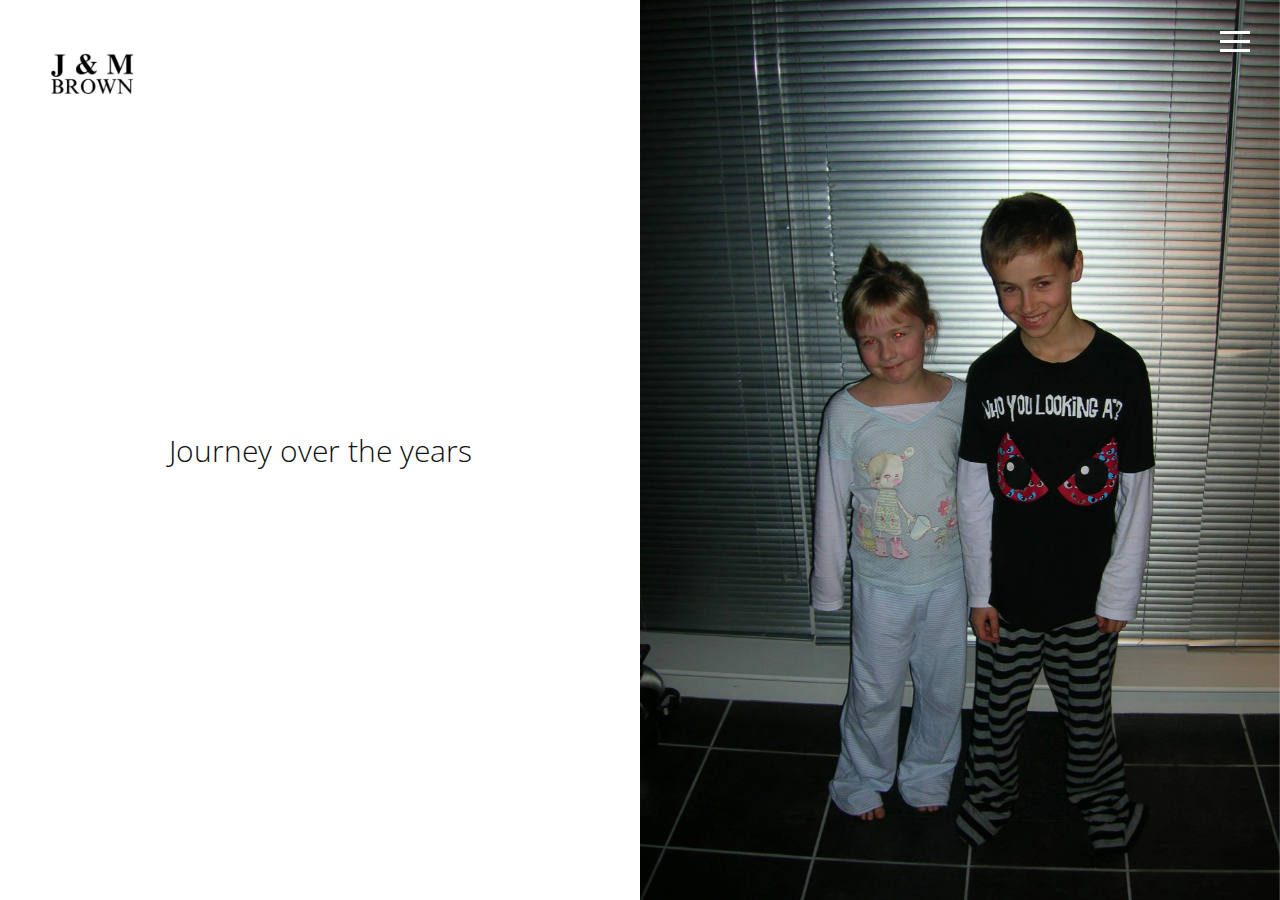
==== index.html @ 5e750aea "Create photobook" ====
<!DOCTYPE html>
<html lang="en">
   <head>
      <meta charset="utf-8">
      <meta http-equiv="X-UA-Compatible" content="IE=edge">
      <meta name="viewport" content="width=device-width, initial-scale=1">
      <meta name="description" content="">
      <meta name="author" content="">
      <title>J&M</title>
      <!-- Css -->
      <link href="css/bootstrap.css" rel="stylesheet">
      <link href="css/style.css" rel="stylesheet">
   </head>
   <body>
      <nav class="navbar navbar-default navbar-fixed-top">
         <div class="col-md-12">
            <div class="nav">
               <button class="btn-nav">
               <span class="icon-bar inverted top"></span>
               <span class="icon-bar inverted middle"></span>
               <span class="icon-bar inverted bottom"></span>
               </button>
            </div>
            <a class="navbar-brand" href="index.html">
            <img class="logo" src="img/logo.jpg" alt="logo">
            </a>
            <div class="nav-content hideNav hidden">
               <ul class="nav-list vcenter">
                  <li class="nav-item"><a class="item-anchor" href="index.html">Home</a></li>
                  <li class="nav-item"><a class="item-anchor" href="about.html">About</a></li>
                  <li class="nav-item"><a class="item-anchor" href="portfolio.html">Gallery</a></li>
                  <!-- <li class="nav-item"><a class="item-anchor" href="contact.html">Contact</a></li> -->
               </ul>
            </div>
         </div>
      </nav>
      <!-- Header -->
      <div class="span12">
         <div class="col-md-6 no-gutter text-center fill">
            <h2 class="vcenter">Journey over the years</h2>
         </div>
         <div class="col-md-6 no-gutter text-center">
            <div id="header" data-speed="2" data-type="background">
               <div id="headslide" class="carousel slide" data-ride="carousel">
                  <div class="carousel-inner" role="listbox">
                     <div class="item active">
                        <img src="img/4.jpg" alt="Slide">
                     </div>
                     <div class="item">
                        <img src="img/3.jpg" alt="Slide">
                     </div>
                     <div class="item">
                        <img src="img/1.jpg" alt="Slide">
                     </div>
                     <div class="item">
                        <img src="img/2.jpg" alt="Slide">
                     </div>
                  </div>
               </div>
            </div>
         </div>
      </div>
      <div style="clear:both;"></div>
      <!-- script -->
      <script src="js/jquery.js"></script>
      <script src="js/bootstrap.min.js"></script>
      <script src="js/menu-color.js"></script>
      <script src="js/modernizr.js"></script>
      <script src="js/script.js"></script>
   </body>
</html>
---- css/style.css ----
@import url(https://fonts.googleapis.com/css?family=Open+Sans:400,300);
@import 'https://fonts.googleapis.com/css?family=Fauna+One';

/*---------- Global Style ----------*/

body {
    color: #222;
    font-family: 'Fauna One', serif;
    font-size: 17px;
    line-height: 1.8!important;
}
html {
    overflow-x: hidden;
}
h1,
h2,
h3,
h4,
h5,
h6 {
    font-family: 'Open Sans', sans-serif;
    font-weight: 200;
    color: #111;
    line-height: 1.5em;
    margin-top: 0;
}
p {
    font-family: 'Fauna One', serif;
    font-weight: 300;
    margin-top: 1px;
}
p,
ul,
li {
    color: #666;
}
section {
    padding-top: 185px;
    padding-bottom: 185px;
}
.no-gutter {
    padding-right: 0;
    padding-left: 0;
}
a,
a:link {
    color: #666;
}
a:hover,
a:focus,
a:visited {
    color: #666;
    text-decoration: none;
}
.vcenter {
    position: relative;
    top: 50%;
    transform: translateY(-50%);
    -webkit-transform: translateY(-50%);
    -ms-transform: translateY(-50%);
}
.fill {
    height: 100vh;
}
.margin-top-05 {
    margin-top: 0.5em;
}
.margin-top-10 {
    margin-top: 1.0em;
}
.margin-top-15 {
    margin-top: 1.5em;
}
.margin-top-20 {
    margin-top: 2.0em;
}
.margin-top-25 {
    margin-top: 2.5em;
}
.margin-top-30 {
    margin-top: 3.0em;
}
.margin-top-35 {
    margin-top: 3.5em;
}
.margin-top-40 {
    margin-top: 4.0em;
}
.margin-top-45 {
    margin-top: 4.5em;
}

/*---------- Navbar ----------*/

.nav {
    position: relative;
    width: auto;
    display: inline-block;
    border: none;
    float: right;
    z-index: 99999;
}
.navbar-fixed-top {
    padding-top: 10px;
}
.navbar-brand {
    padding-top: 25px;
}
.navbar-brand > img {
    max-width: 127px;
    z-index: 9999;
}
@media (max-width: 768px) {
    .navbar-brand {
        padding-left: 0px;
    }
}
.navbar-default {
    background-color: transparent;
    border-color: transparent;
}
.navbar-default.color-fill {
    background-color: #fff;
    border-color: transparent;
}
.btn-nav {
    background: transparent;
    border: none;
    padding: 15px;
    -webkit-transition: all .5s ease;
    -moz-transition: all .5s ease;
    -ms-transition: all .5s ease;
    -o-transition: all .5s ease;
    transition: all .5s ease;
    cursor: pointer;
    z-index: 99999;
}
@media (max-width: 768px) {
    .btn-nav {
        padding: 15px 0;
    }
}
.btn-nav:focus {
    outline: 0;
}
.icon-bar {
    display: block;
    margin: 6px 0;
    width: 30px;
    height: 3px;
    background-color: #222;
}
.icon-bar.inverted {
    background-color: #fff;
}
@media (max-width: 992px) {
    .icon-bar.inverted {
        background-color: #222;
    }
}
.opaque {
    background-color: #fff!important;
}
.btn-nav:hover .icon-bar {
    -webkit-transition: all 1s ease;
    -moz-transition: all 1s ease;
    -ms-transition: all 1s ease;
    -o-transition: all 1s ease;
    transition: all 1s ease;
    background-color: #555;
}
.nav-content {
    position: fixed;
    top: -100%;
    bottom: 0;
    left: 0;
    right: 0;
    background-color: rgba(255, 255, 255, 1);
    display: block;
    height: 100%;
    z-index: 9;
}
.nav-list {
    list-style: none;
    padding: 0;
    position: relative;
}
.item-anchor {
    color: #fff;
    font-size: 30px;
    font-weight: 100;
    position: relative;
    text-decoration: none;
    padding: 10px;
}
.item-anchor:hover,
.item-anchor:focus {
    color: #ffffff;
    -webkit-transition: all 1s ease;
    -moz-transition: all 1s ease;
    -ms-transition: all 1s ease;
    -o-transition: all 1s ease;
    transition: all 1s ease;
}
.item-anchor:hover:after,
.item-anchor:focus:after {
    width: 100%;
    background: #f7f7f7;
    -webkit-transition: all 1s ease;
    -moz-transition: all 1s ease;
    -ms-transition: all 1s ease;
    -o-transition: all 1s ease;
    transition: all 1s ease;
}
.nav-item {
    font-family: 'Open Sans', sans-serif;
    margin: 10px auto;
    text-align: center;
    color: #222;
}
.nav-item a:link,
.nav-item a:hover,
.nav-item a:focus {
    color: #222;
}
.nav-item a:hover,
.nav-item a:focus {
    border-bottom: 2px solid #222;
}
.animated {
    display: block;
    margin: 0 auto;
}
.animated:hover .icon-bar,
.animated:focus .icon-bar {
    background-color: #fff;
}
.animated:focus {
    cursor: pointer;
    z-index: 9999;
}
.middle {
    margin: 0 auto;
}
.icon-bar {
    -webkit-transition: all .7s ease;
    -moz-transition: all .7s ease;
    -ms-transition: all .7s ease;
    -o-transition: all .7s ease;
    transition: all .7s ease;
    z-index: 999999;
}
.animated .icon-bar {
    z-index: 999999;
    background-color: #222!important;
}
.animated .top {
    -webkit-transform: translateY(7px) rotateZ(45deg);
    -moz-transform: translateY(7px) rotateZ(45deg);
    -ms-transform: translateY(7px) rotateZ(45deg);
    -o-transform: translateY(7px) rotateZ(45deg);
    transform: translateY(7px) rotateZ(45deg);
}
.animated .bottom {
    -webkit-transform: translateY(-11px) rotateZ(-45deg);
    -moz-transform: translateY(-11px) rotateZ(-45deg);
    -ms-transform: translateY(-11px) rotateZ(-45deg);
    -o-transform: translateY(-11px) rotateZ(-45deg);
    transform: translateY(-11px) rotateZ(-45deg);
}
.animated .middle {
    width: 0;
}
@keyframes showNav {
    from {
        top: -100%;
    }
    to {
        top: 0;
    }
}
@-webkit-keyframes showNav {
    from {
        top: -100%;
    }
    to {
        top: 0;
    }
}
@-moz-keyframes showNav {
    from {
        top: -100%;
    }
    to {
        top: 0;
    }
}
@-o-keyframes showNav {
    from {
        top: -100%;
    }
    to {
        top: 0;
    }
}
.showNav {
    -webkit-animation: showNav 1s ease forwards;
    -moz-animation: showNav 1s ease forwards;
    -o-animation: showNav 1s ease forwards;
    animation: showNav 1s ease forwards;
}
@keyframes hideNav {
    from {
        top: 0;
    }
    to {
        top: -100%;
    }
}
@-webkit-keyframes hideNav {
    from {
        top: 0;
    }
    to {
        top: -100%;
    }
}
@-moz-keyframes hideNav {
    from {
        top: 0;
    }
    to {
        top: -100%;
    }
}
@-o-keyframes hideNav {
    from {
        top: 0;
    }
    to {
        top: -100%;
    }
}
.hideNav {
    -webkit-animation: hideNav 1s ease forwards;
    -moz-animation: hideNav 1s ease forwards;
    -o-animation: hideNav 1s ease forwards;
    animation: hideNav 1s ease forwards;
}
.hidden {
    display: none;
}

/*---------- Menu Icon Animation ----------*/

.navbar-toggle * {
    -ms-transition: all 0.4s ease;
    -webkit-transition: all 0.4s ease;
    -moz-transition: all 0.4s ease;
    -o-transition: all 0.4s ease;
    transition: all 0.4s ease;
}
.navbar-toggle {
    border: medium none;
    border-radius: 0;
    color: #fff;
    cursor: pointer;
    height: 50px;
    padding: 16px;
    width: 50px;
    float: right;
    margin-top: 0px;
    margin-bottom: 0px;
}
.navbar-default .navbar-toggle:hover,
.navbar-default .navbar-toggle:focus {
    background-color: #fff;
}
.navbar-default .navbar-toggle,
.navbar-default .navbar-collapse,
.navbar-default .navbar-form {
    border-color: #fff;
}
.navbar-toggle span {
    width: 25px;
    height: 3px;
    margin-bottom: 5px;
    background-color: #222;
    display: block;
}
.navbar-toggle span.bar1 {
    -ms-transform: rotate(45deg);
    -webkit-transform: rotate(45deg);
    -moz-transform: rotate(45deg);
    -o-transform: rotate(45deg);
    transform: rotate(45deg);
    -ms-transform-origin: 1px 3px;
    -webkit-transform-origin: 1px 3px;
    -moz-transform-origin: 1px 3px;
    -o-transform-origin: 1px 3px;
    transform-origin: 1px 3px;
    width: 31px;
}
.navbar-toggle span.bar2 {
    -ms-transform: rotate(-360deg) scale(0);
    -webkit-transform: rotate(-360deg) scale(0);
    -moz-transform: rotate(-360deg) scale(0);
    -o-transform: rotate(-360deg) scale(0);
    transform: rotate(-360deg) scale(0);
}
.navbar-toggle span.bar3 {
    -ms-transform: rotate(-45deg);
    -webkit-transform: rotate(-45deg);
    transform: rotate(-45deg);
    -ms-transform-origin: 8px 2px;
    -webkit-transform-origin: 8px 2px;
    transform-origin: 8px 2px;
    width: 31px;
}
.navbar-toggle.collapsed span.bar1,
.navbar-toggle.collapsed span.bar2,
.navbar-toggle.collapsed span.bar3,
.navbar-toggle.collapsed span.bar4 {
    -ms-transform: none;
    -webkit-transform: none;
    transform: none;
    width: 30px;
}

/*---------- Header ----------*/

#header {
    height: 50%;
    margin: 0 auto;
    position: relative;
    color: #fff;
    text-align: center;
    background-size: cover;
}
#headslide {
    position: relative;
}
#headslide .img-responsive,
#headslide .thumbnail > img,
#headslide .thumbnail a > img,
#headslide .carousel-inner > .item > img,
#headslide .carousel-inner > .item > a > img {
    height: 100vh;
    max-width: none;
    object-fit: cover;
    width: 100%;
}
#header h1,
#header p {
    color: #fff;
}
#header h1 {
    font-size: 3.5em;
}
#header p {
    font-size: 1.5em;
}

/*---------- Portfolio ----------*/

#portfolio {
    padding-top: 185px;
}
.background-image-holder {
    background-attachment: scroll;
    background-clip: border-box;
    background-origin: padding-box;
    background-position: 50% 50% !important;
    background-repeat: repeat;
    background-size: cover !important;
    height: 100%;
    left: 0;
    top: 0;
    transition: all 0.3s ease 0s;
    width: 100%;
    z-index: 1;
}
.background-image {
    height: 100%;
    width: 100%;
    object-fit: cover;
}
.square-thumbs li {
    height: 285px;
}
.lightbox-grid li {
    padding: 8px;
    float: left;
    opacity: 1;
    transition: all 0.3s ease 0s;
}
@media (max-width: 992px) {
    .lightbox-grid li  {
        padding: 8px 0;
    }
}
.lightbox-grid,
.lightbox-grid ul,
.lightbox-grid li {
    overflow: hidden;
    position: relative;
}
.portfolio-sorting {
    padding-left: 15px;
    font-family: 'Open Sans', sans-serif;
}
.portfolio-sorting li a:hover,
.portfolio-sorting li a.active {
    border-bottom: 2px solid #222;
}
.portfolio-item {
    margin-bottom: 30px;
}
.item {
    height: 100vh;
}
.item img {
    width: 100%;
    height: 100vh!important;
    object-fit: cover;
}
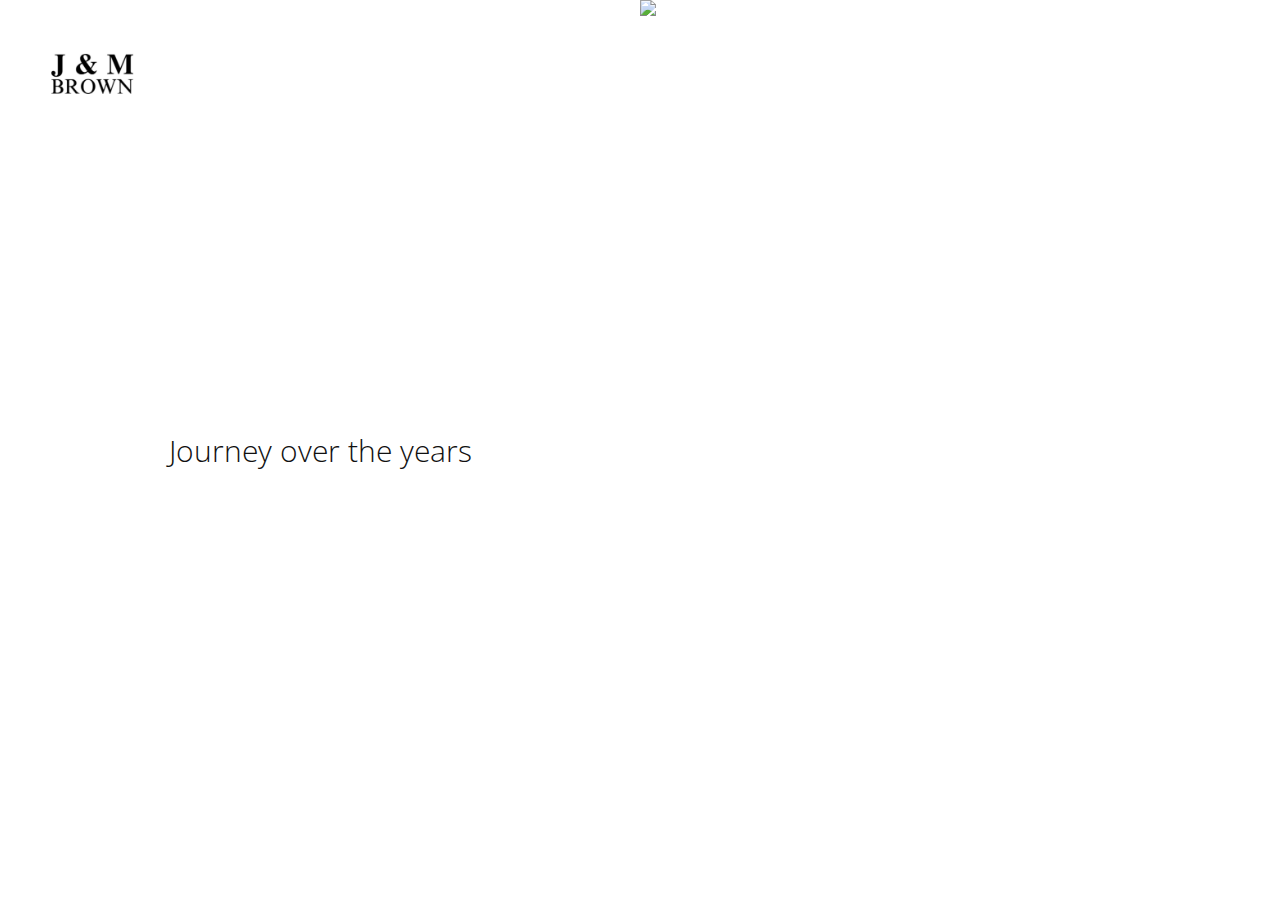
==== commit 62ab5996: "home imgage" ====
--- a/index.html
+++ b/index.html
@@ -44,16 +44,16 @@
                <div id="headslide" class="carousel slide" data-ride="carousel">
                   <div class="carousel-inner" role="listbox">
                      <div class="item active">
-                        <img src="img/4.jpg" alt="Slide">
+                        <img src="img/1.jpg" alt="Slide">
+                     </div>
+                     <div class="item">
+                        <img src="img/2.jpg" alt="Slide">
                      </div>
                      <div class="item">
                         <img src="img/3.jpg" alt="Slide">
                      </div>
                      <div class="item">
-                        <img src="img/1.jpg" alt="Slide">
-                     </div>
-                     <div class="item">
-                        <img src="img/2.jpg" alt="Slide">
+                        <img src="img/4.jpg" alt="Slide">
                      </div>
                   </div>
                </div>
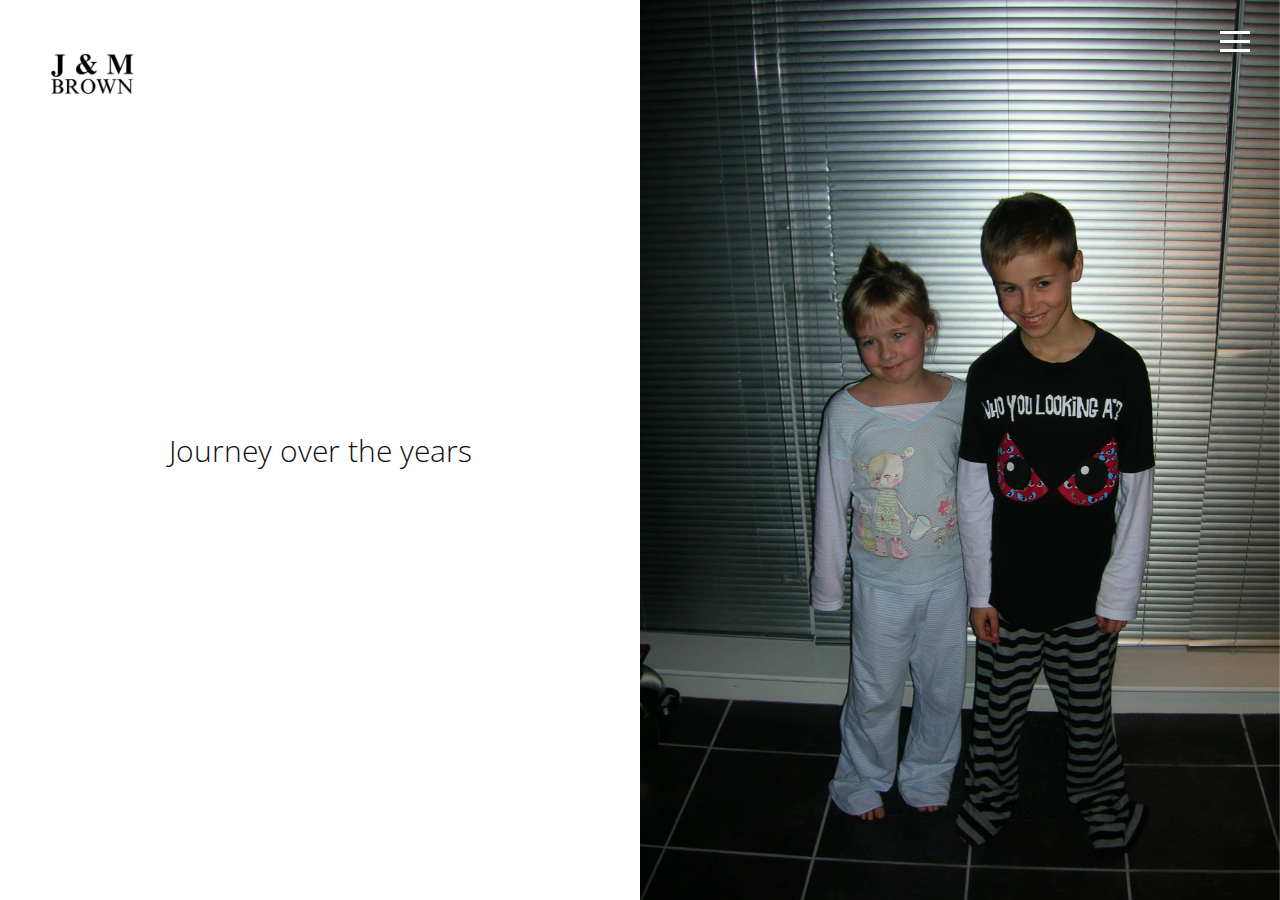
==== commit 09b71f0c: "home imgage" ====
--- a/index.html
+++ b/index.html
@@ -29,7 +29,6 @@
                   <li class="nav-item"><a class="item-anchor" href="index.html">Home</a></li>
                   <li class="nav-item"><a class="item-anchor" href="about.html">About</a></li>
                   <li class="nav-item"><a class="item-anchor" href="portfolio.html">Gallery</a></li>
-                  <!-- <li class="nav-item"><a class="item-anchor" href="contact.html">Contact</a></li> -->
                </ul>
             </div>
          </div>
@@ -44,13 +43,13 @@
                <div id="headslide" class="carousel slide" data-ride="carousel">
                   <div class="carousel-inner" role="listbox">
                      <div class="item active">
-                        <img src="img/1.jpg" alt="Slide">
+                        <img src="img/4.jpg" alt="Slide">
                      </div>
                      <div class="item">
-                        <img src="img/2.jpg" alt="Slide">
+                        <img src="img/4.jpg" alt="Slide">
                      </div>
                      <div class="item">
-                        <img src="img/3.jpg" alt="Slide">
+                        <img src="img/4.jpg" alt="Slide">
                      </div>
                      <div class="item">
                         <img src="img/4.jpg" alt="Slide">
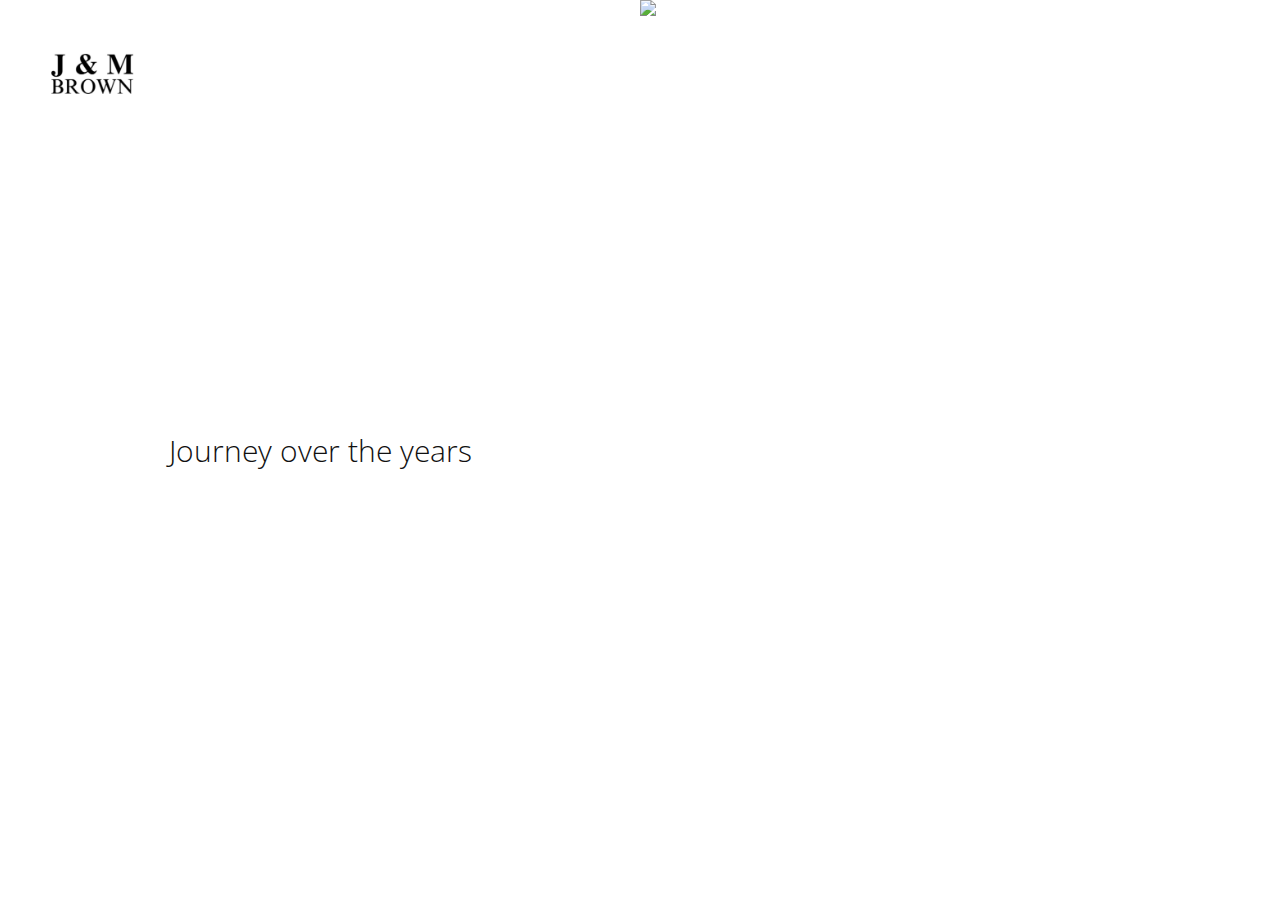
==== commit b73de118: "home imgage" ====
--- a/index.html
+++ b/index.html
@@ -43,13 +43,13 @@
                <div id="headslide" class="carousel slide" data-ride="carousel">
                   <div class="carousel-inner" role="listbox">
                      <div class="item active">
-                        <img src="img/4.jpg" alt="Slide">
+                        <img src="img/1.jpg" alt="Slide">
                      </div>
                      <div class="item">
-                        <img src="img/4.jpg" alt="Slide">
+                        <img src="img/2.jpg" alt="Slide">
                      </div>
                      <div class="item">
-                        <img src="img/4.jpg" alt="Slide">
+                        <img src="img/3.jpg" alt="Slide">
                      </div>
                      <div class="item">
                         <img src="img/4.jpg" alt="Slide">
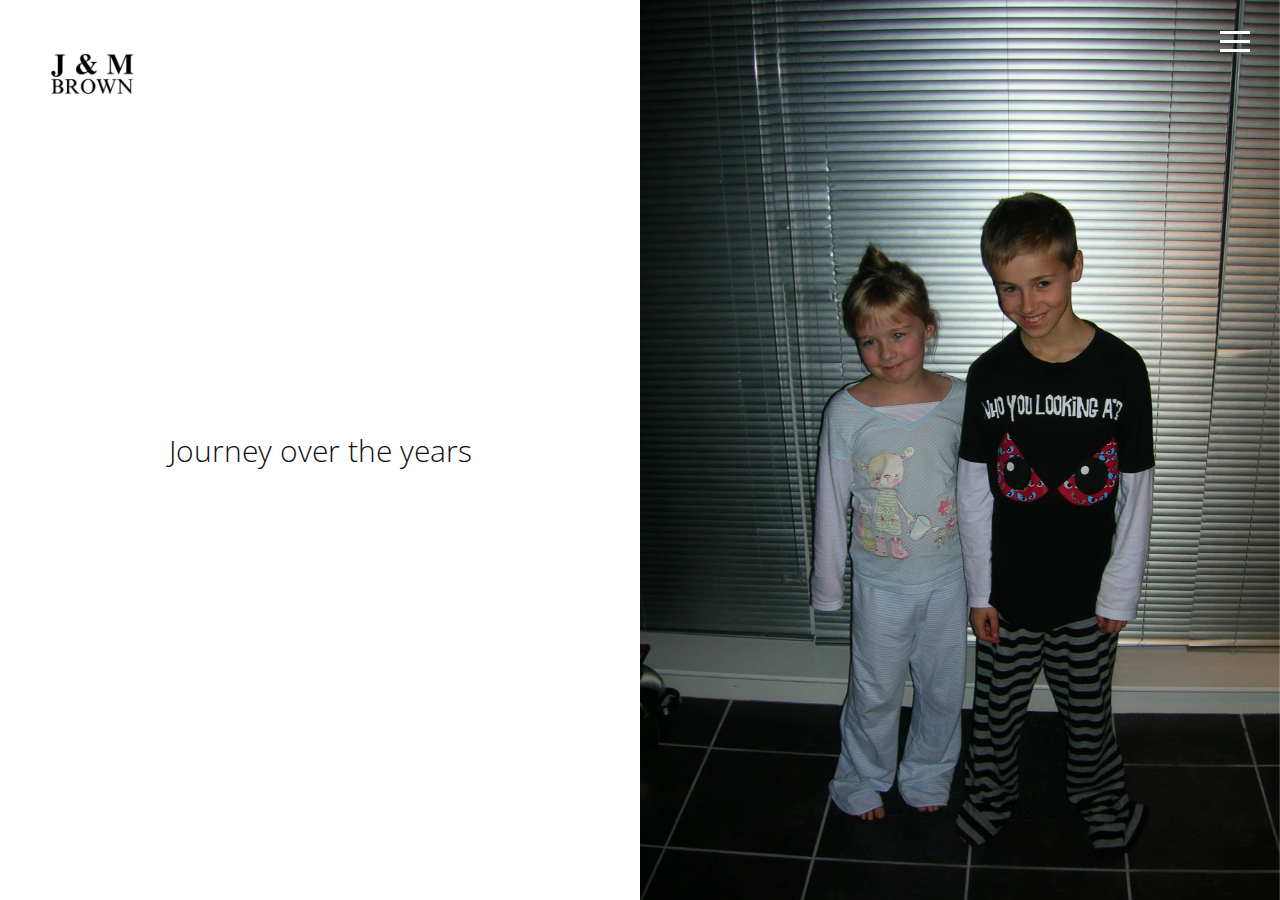
==== commit 258b9d19: "home imgage" ====
--- a/index.html
+++ b/index.html
@@ -43,10 +43,10 @@
                <div id="headslide" class="carousel slide" data-ride="carousel">
                   <div class="carousel-inner" role="listbox">
                      <div class="item active">
-                        <img src="img/1.jpg" alt="Slide">
+                        <img src="img/4.jpg" alt="Slide">
                      </div>
                      <div class="item">
-                        <img src="img/2.jpg" alt="Slide">
+                        <img src="img/3.jpg" alt="Slide">
                      </div>
                      <div class="item">
                         <img src="img/3.jpg" alt="Slide">
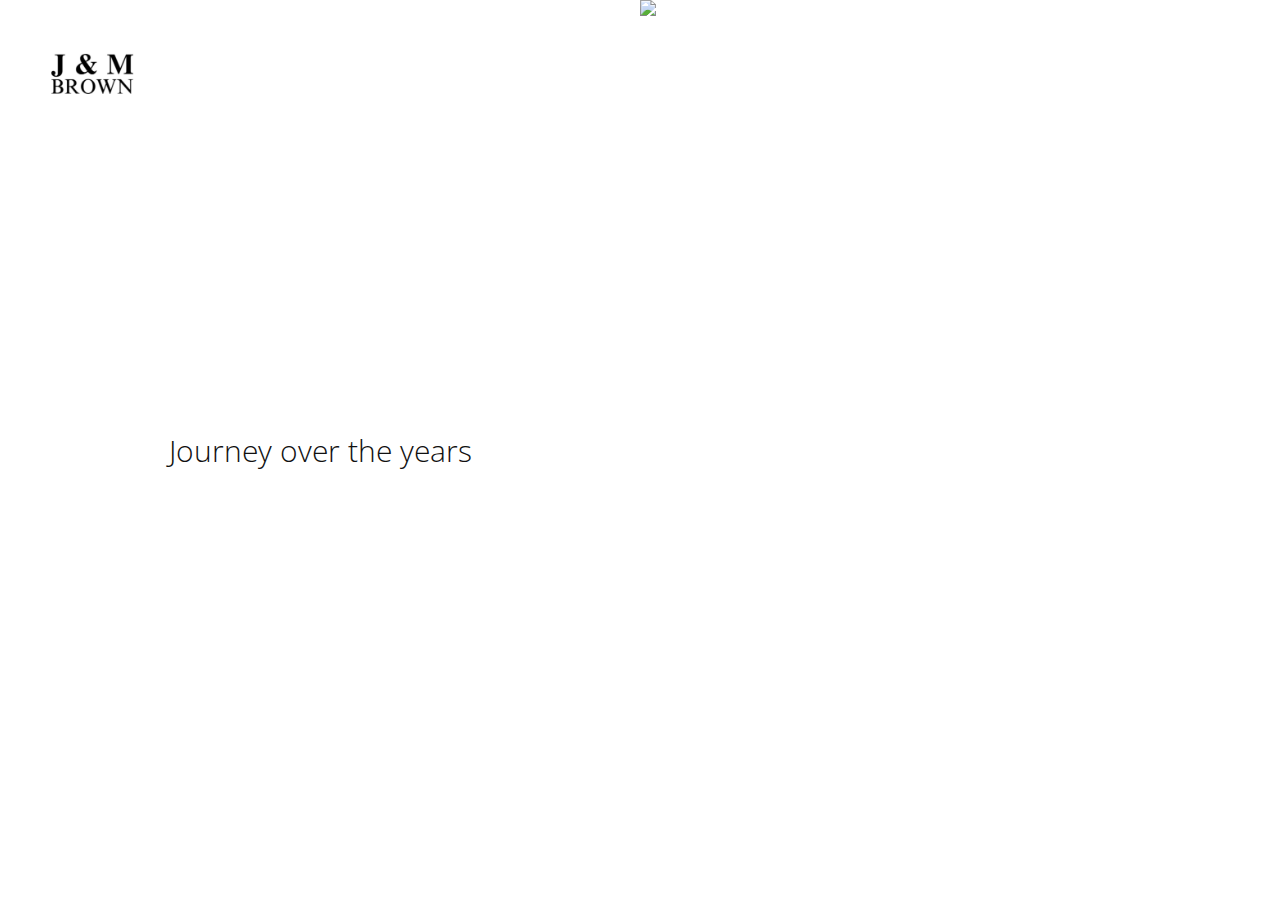
==== commit 91b5d4fe: "home imgage" ====
--- a/index.html
+++ b/index.html
@@ -43,10 +43,10 @@
                <div id="headslide" class="carousel slide" data-ride="carousel">
                   <div class="carousel-inner" role="listbox">
                      <div class="item active">
-                        <img src="img/4.jpg" alt="Slide">
+                        <img src="img/1.jpg" alt="Slide">
                      </div>
                      <div class="item">
-                        <img src="img/3.jpg" alt="Slide">
+                        <img src="img/2.jpg" alt="Slide">
                      </div>
                      <div class="item">
                         <img src="img/3.jpg" alt="Slide">
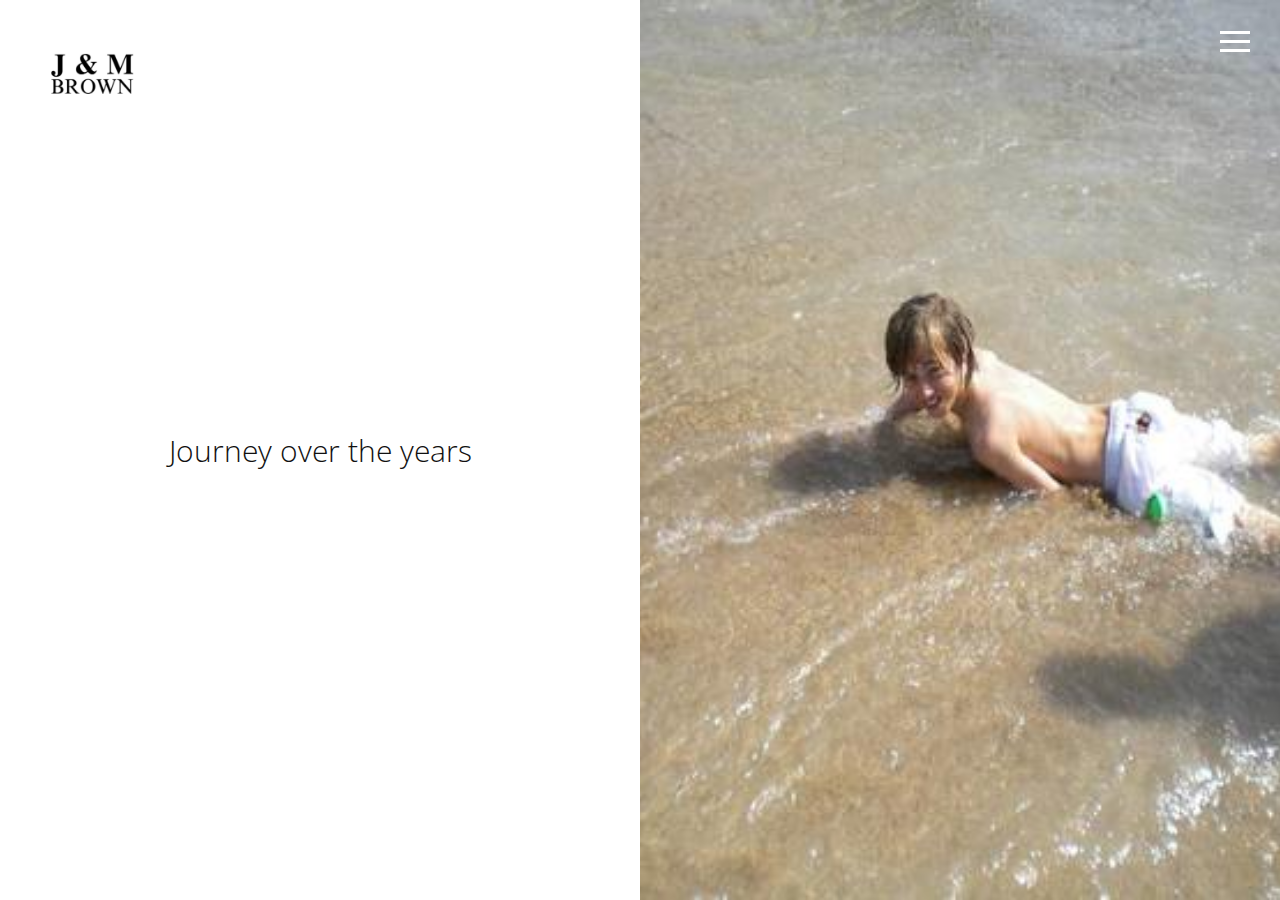
==== commit d62a5d3d: "new homepage image" ====
--- a/index.html
+++ b/index.html
@@ -43,7 +43,7 @@
                <div id="headslide" class="carousel slide" data-ride="carousel">
                   <div class="carousel-inner" role="listbox">
                      <div class="item active">
-                        <img src="img/1.jpg" alt="Slide">
+                        <img src="img/j12.jpg" alt="Slide">
                      </div>
                      <div class="item">
                         <img src="img/2.jpg" alt="Slide">
